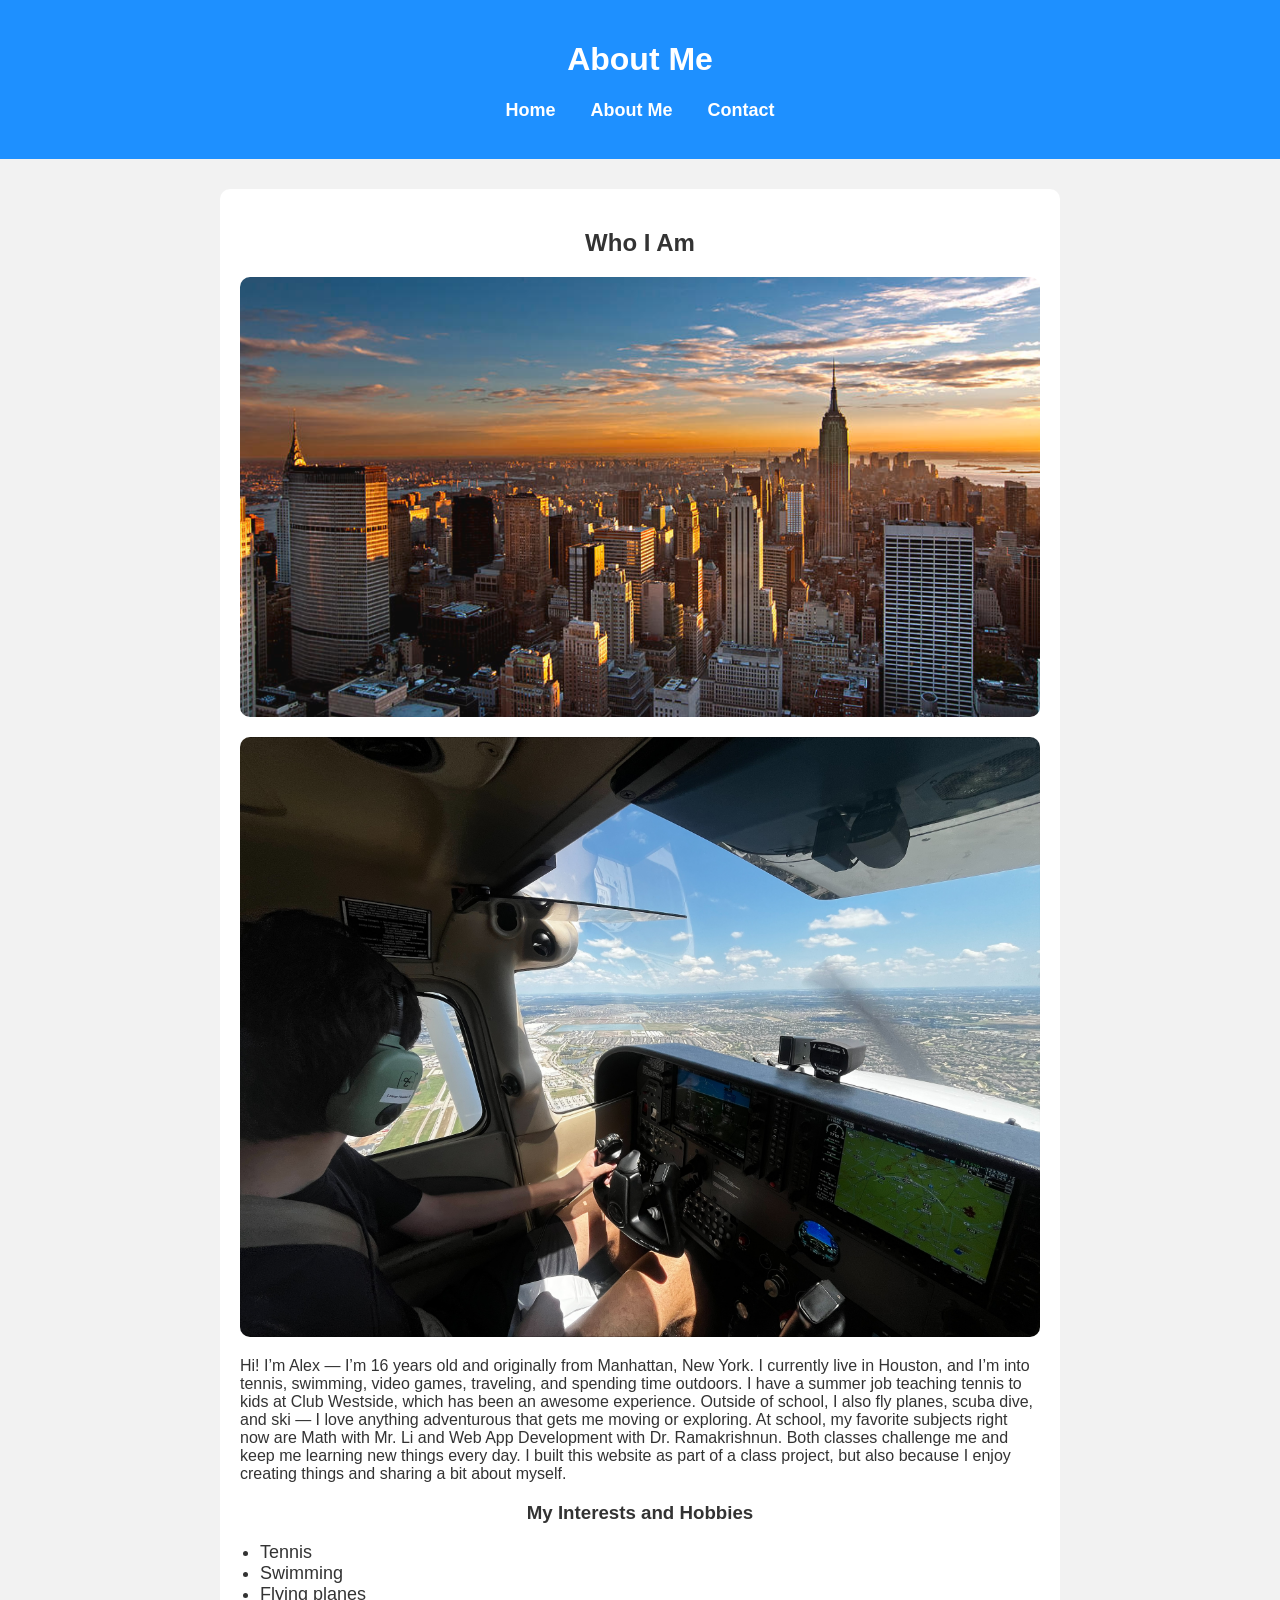
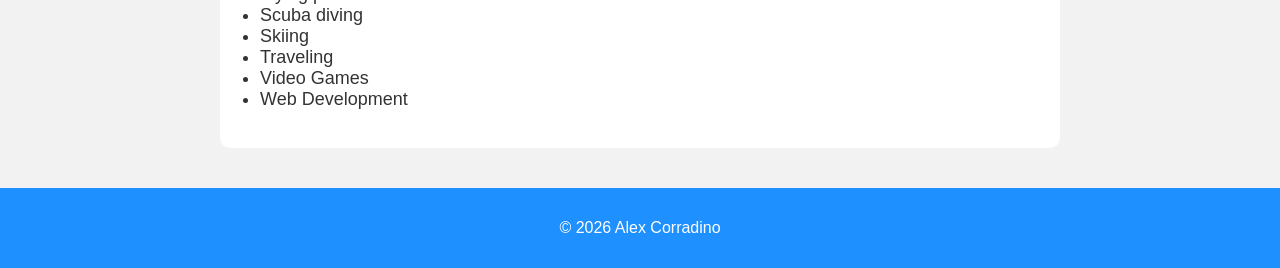
==== about.html @ 477d1849 "created my website and styled with css" ====
<!DOCTYPE html>
<html lang="en">
<head>
<meta charset="UTF-8">
<meta name="viewport" content="width=device-width, initial-scale=1.0">
<title>About Me - Alex Corradino</title>
<link rel="stylesheet" href="style.css">
</head>
<body>

<!-- Header and Navigation -->
<header>
<h1>About Me</h1>
<nav>
<ul>
<li><a href="home.html">Home</a></li>
<li><a href="about.html">About Me</a></li>
<li><a href="contact.html">Contact</a></li>
</ul>
</nav>
</header>

<!-- Main Content -->
<main>

<!-- Bio Section -->
<section>
<h2>Who I Am</h2>

<!-- New Images -->
<img src="manhattan.png" alt="Manhattan skyline">
<img src="plane.jpeg" alt="Alex flying a plane">

<p>
Hi! I’m Alex — I’m 16 years old and originally from Manhattan, New York.  
I currently live in Houston, and I’m into tennis, swimming, video games, traveling, and spending time outdoors.

I have a summer job teaching tennis to kids at Club Westside, which has been an awesome experience.  
Outside of school, I also fly planes, scuba dive, and ski — I love anything adventurous that gets me moving or exploring.

At school, my favorite subjects right now are Math with Mr. Li and Web App Development with Dr. Ramakrishnun.  
Both classes challenge me and keep me learning new things every day.

I built this website as part of a class project, but also because I enjoy creating things and sharing a bit about myself.
</p>
</section>

<!-- Hobbies & Interests List -->
<section>
<h3>My Interests and Hobbies</h3>
<ul>
<li>Tennis</li>
<li>Swimming</li>
<li>Flying planes</li>
<li>Scuba diving</li>
<li>Skiing</li>
<li>Traveling</li>
<li>Video Games</li>
<li>Web Development</li>
</ul>
</section>

</main>

<!-- Footer -->
<footer>
<p>&copy; 2026 Alex Corradino</p>
</footer>

</body>
</html>
---- style.css ----
/* ===========================
   GLOBAL PAGE STYLING
   =========================== */
body {
  font-family: Arial, sans-serif;
  background-color: #f2f2f2;
  margin: 0;
  padding: 0;
  color: #333;
}

/* ===========================
   HEADER + NAVIGATION
   =========================== */
header {
  background-color: #1e90ff;
  color: white;
  padding: 20px 0;
  text-align: center;
}

nav ul {
  list-style: none;
  padding: 0;
  margin-top: 10px;
}

nav ul li {
  display: inline-block;
  margin: 0 15px;
}

nav ul li a {
  color: white;
  text-decoration: none;
  font-weight: bold;
}

nav ul li a:hover {
  text-decoration: underline;
}

/* ===========================
   MAIN CONTENT
   =========================== */
main {
  max-width: 800px;
  margin: 30px auto;
  padding: 20px;
  background: white;
  border-radius: 10px;
}

/* ===========================
   IMAGES
   =========================== */
img {
  display: block;
  max-width: 100%;
  margin: 20px auto;
  border-radius: 10px;
}

/* ===========================
   HEADINGS
   =========================== */
h1, h2, h3 {
  text-align: center;
}

/* ===========================
   LISTS
   =========================== */
ul {
  padding-left: 20px;
  font-size: 18px;
}

/* ===========================
   FORM STYLING
   =========================== */
form {
  margin-top: 20px;
}

form div,
fieldset {
  margin-bottom: 15px;
}

label {
  font-weight: bold;
}

input[type="text"],
select,
textarea {
  width: 100%;
  padding: 10px;
  border-radius: 6px;
  border: 1px solid #ccc;
  font-size: 16px;
}

button {
  background-color: #1e90ff;
  color: white;
  padding: 12px 20px;
  border: none;
  border-radius: 6px;
  font-size: 16px;
  cursor: pointer;
  display: block;
  margin: 20px auto;
}

button:hover {
  background-color: #0f6cd6;
}

/* ===========================
   FOOTER
   =========================== */
footer {
  text-align: center;
  padding: 15px;
  background-color: #1e90ff;
  color: white;
  margin-top: 40px;
}
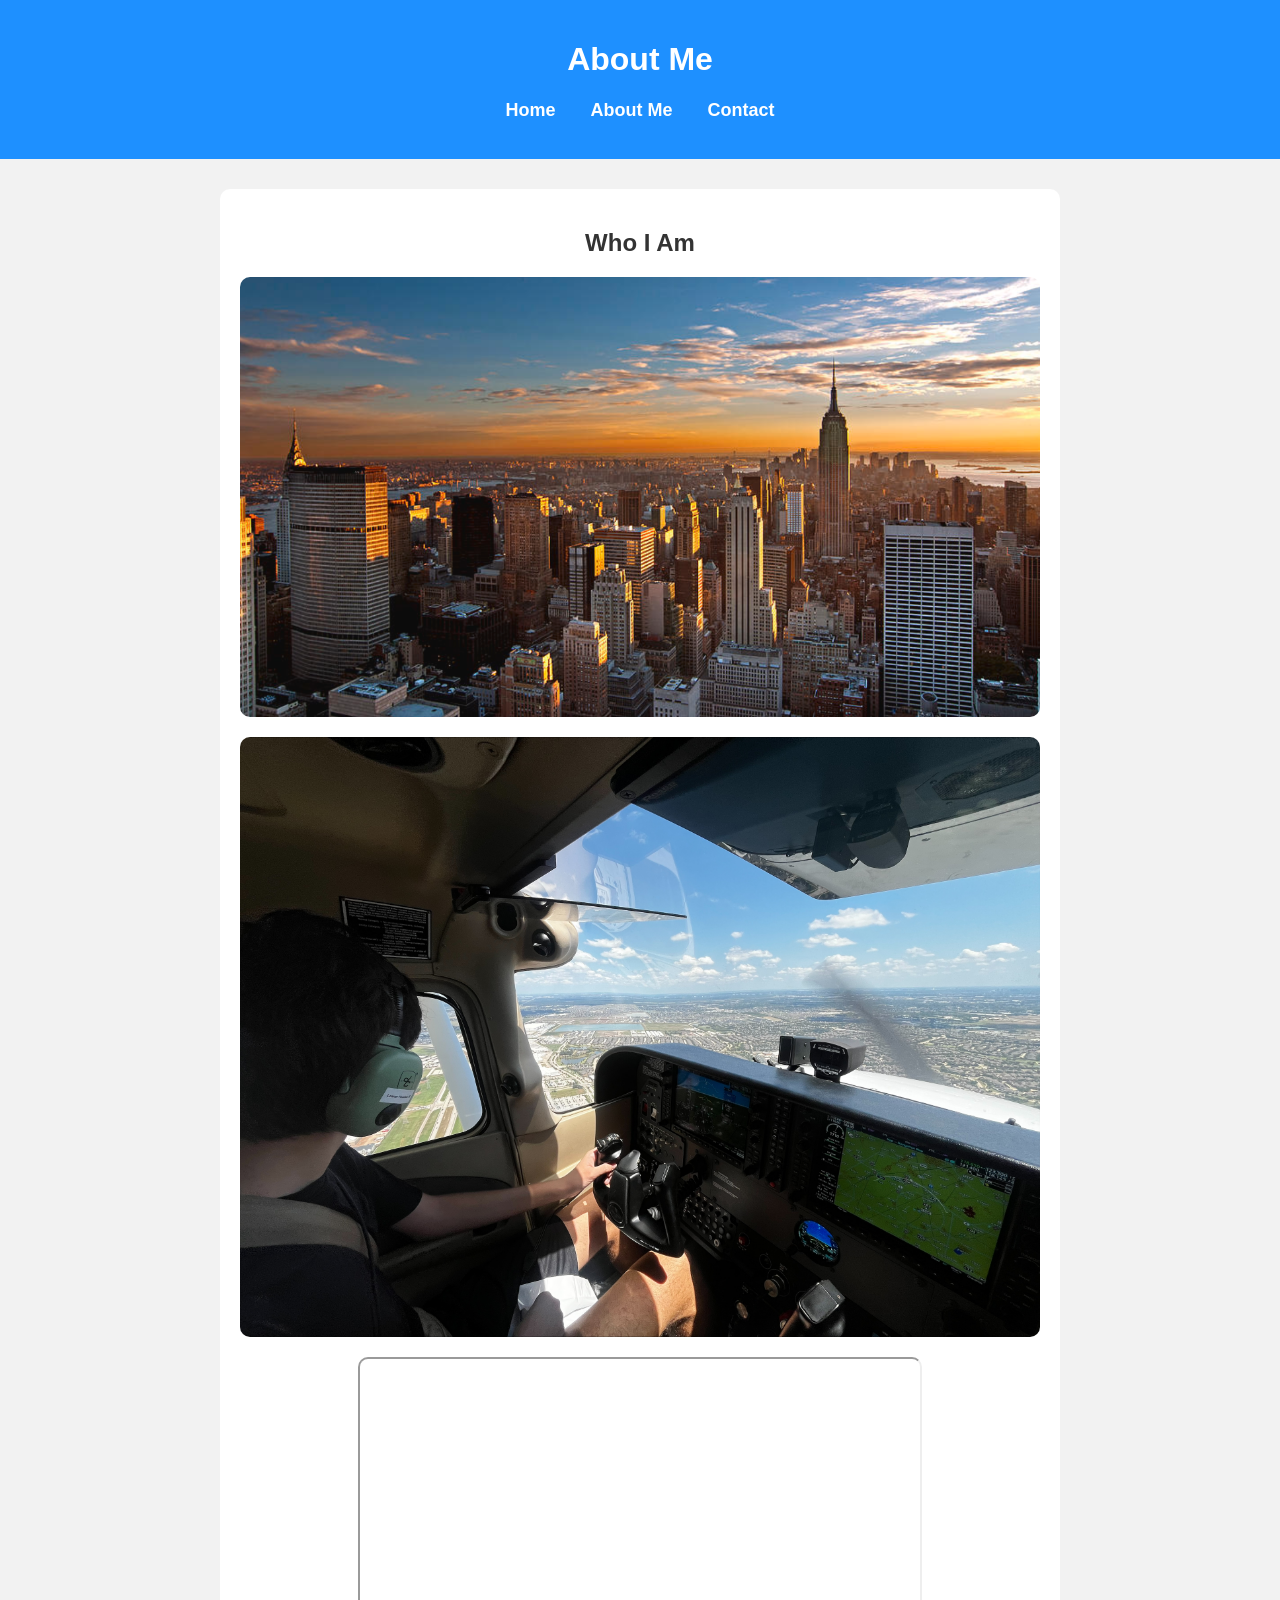
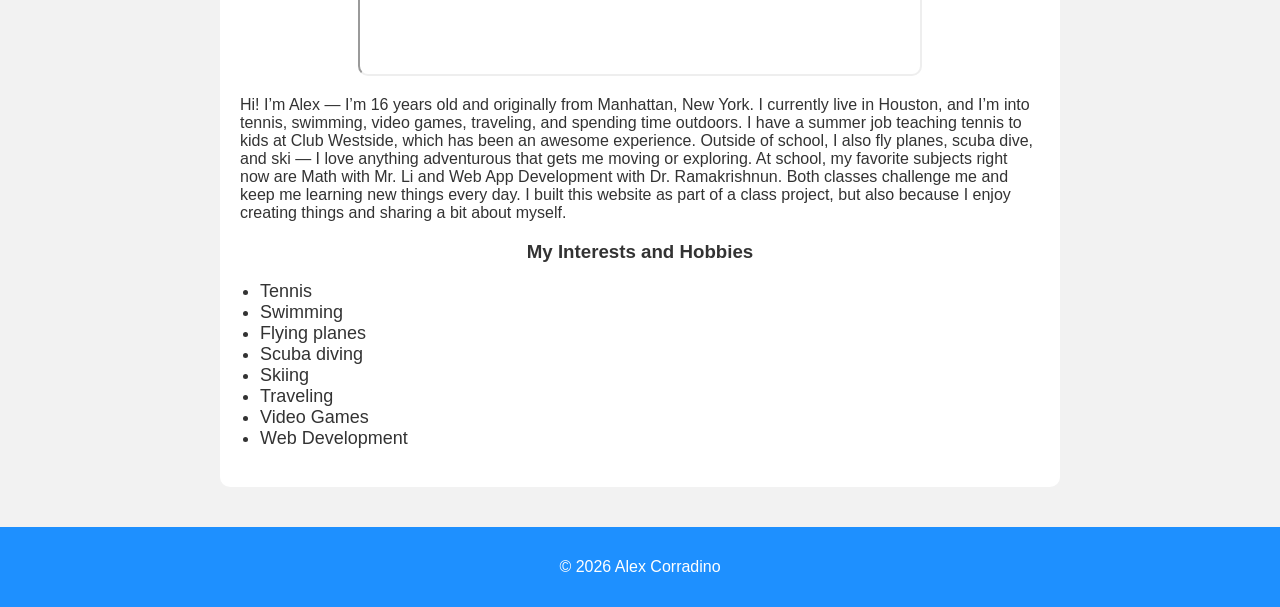
==== commit d2cb71ed: "I added my flight video and sytled it with css" ====
--- a/about.html
+++ b/about.html
@@ -1,71 +1,114 @@
 <!DOCTYPE html>
+<!-- Declares the document as an HTML5 webpage -->
 <html lang="en">
 <head>
 <meta charset="UTF-8">
+<!-- Sets the character encoding for proper text display -->
+
 <meta name="viewport" content="width=device-width, initial-scale=1.0">
+<!-- Makes the page responsive on all screen sizes -->
+
 <title>About Me - Alex Corradino</title>
+<!-- Title shown in the browser tab -->
+
 <link rel="stylesheet" href="style.css">
+<!-- Connects the page to the external CSS file -->
 </head>
+
 <body>
+<!-- Contains all visible content on the webpage -->
 
 <!-- Header and Navigation -->
 <header>
-<h1>About Me</h1>
-<nav>
-<ul>
-<li><a href="home.html">Home</a></li>
-<li><a href="about.html">About Me</a></li>
-<li><a href="contact.html">Contact</a></li>
-</ul>
-</nav>
+  <h1>About Me</h1>
+  <!-- Main heading of the page -->
+
+  <nav>
+    <!-- Navigation bar for moving between pages -->
+    <ul>
+      <li><a href="index.html">Home</a></li>
+      <!-- Link to the homepage -->
+
+      <li><a href="about.html">About Me</a></li>
+      <!-- Link to the current page -->
+
+      <li><a href="contact.html">Contact</a></li>
+      <!-- Link to the contact page -->
+    </ul>
+  </nav>
 </header>
+<!-- The header introduces the page and provides navigation -->
 
 <!-- Main Content -->
 <main>
+<!-- Holds the main information of the page -->
 
 <!-- Bio Section -->
 <section>
-<h2>Who I Am</h2>
+  <h2>Who I Am</h2>
+  <!-- Section heading for the personal biography -->
 
-<!-- New Images -->
-<img src="manhattan.png" alt="Manhattan skyline">
-<img src="plane.jpeg" alt="Alex flying a plane">
+  <!-- Images -->
+  <img src="manhattan.png" alt="Manhattan skyline">
+  <!-- Shows the student's hometown -->
 
-<p>
-Hi! I’m Alex — I’m 16 years old and originally from Manhattan, New York.  
-I currently live in Houston, and I’m into tennis, swimming, video games, traveling, and spending time outdoors.
+  <img src="plane.jpeg" alt="Alex flying a plane">
+  <!-- Shows the student's interest in aviation -->
 
-I have a summer job teaching tennis to kids at Club Westside, which has been an awesome experience.  
-Outside of school, I also fly planes, scuba dive, and ski — I love anything adventurous that gets me moving or exploring.
+  <!-- Flight Video -->
+<iframe
+  width="560"
+  height="315"
+  src="https://www.youtube.com/embed/ZQ4g3eQK0A4"
+  title="Alex's Discovery Flight"
+  allowfullscreen>
+</iframe>
+<!-- Shows a video of the student's discovery flight experience -->
 
-At school, my favorite subjects right now are Math with Mr. Li and Web App Development with Dr. Ramakrishnun.  
-Both classes challenge me and keep me learning new things every day.
+  <p>
+    Hi! I’m Alex — I’m 16 years old and originally from Manhattan, New York.  
+    I currently live in Houston, and I’m into tennis, swimming, video games, traveling, and spending time outdoors.
 
-I built this website as part of a class project, but also because I enjoy creating things and sharing a bit about myself.
-</p>
+    I have a summer job teaching tennis to kids at Club Westside, which has been an awesome experience.  
+    Outside of school, I also fly planes, scuba dive, and ski — I love anything adventurous that gets me moving or exploring.
+
+    At school, my favorite subjects right now are Math with Mr. Li and Web App Development with Dr. Ramakrishnun.  
+    Both classes challenge me and keep me learning new things every day.
+
+    I built this website as part of a class project, but also because I enjoy creating things and sharing a bit about myself.
+  </p>
+  <!-- Paragraph describing background, hobbies, and school interests -->
 </section>
+<!-- The bio section introduces the student and their experiences -->
 
 <!-- Hobbies & Interests List -->
 <section>
-<h3>My Interests and Hobbies</h3>
-<ul>
-<li>Tennis</li>
-<li>Swimming</li>
-<li>Flying planes</li>
-<li>Scuba diving</li>
-<li>Skiing</li>
-<li>Traveling</li>
-<li>Video Games</li>
-<li>Web Development</li>
-</ul>
+  <h3>My Interests and Hobbies</h3>
+  <!-- Section heading for the hobbies list -->
+
+  <ul>
+    <!-- List of hobbies and interests -->
+    <li>Tennis</li>
+    <li>Swimming</li>
+    <li>Flying planes</li>
+    <li>Scuba diving</li>
+    <li>Skiing</li>
+    <li>Traveling</li>
+    <li>Video Games</li>
+    <li>Web Development</li>
+  </ul>
 </section>
+<!-- This section organizes hobbies in a simple list format -->
 
 </main>
+<!-- Main area holds all primary content -->
 
 <!-- Footer -->
 <footer>
-<p>&copy; 2026 Alex Corradino</p>
+  <p>&copy; 2026 Alex Corradino</p>
+  <!-- Copyright -->
 </footer>
+<!-- Footer appears at the bottom of the page -->
 
 </body>
 </html>
--- a/style.css
+++ b/style.css
@@ -60,7 +60,13 @@
   margin: 20px auto;
   border-radius: 10px;
 }
-
+/* Styles the embedded YouTube video */
+iframe {
+  display: block;
+  margin: 20px auto;
+  max-width: 100%;
+  border-radius: 10px;
+}
 /* ===========================
    HEADINGS
    =========================== */
